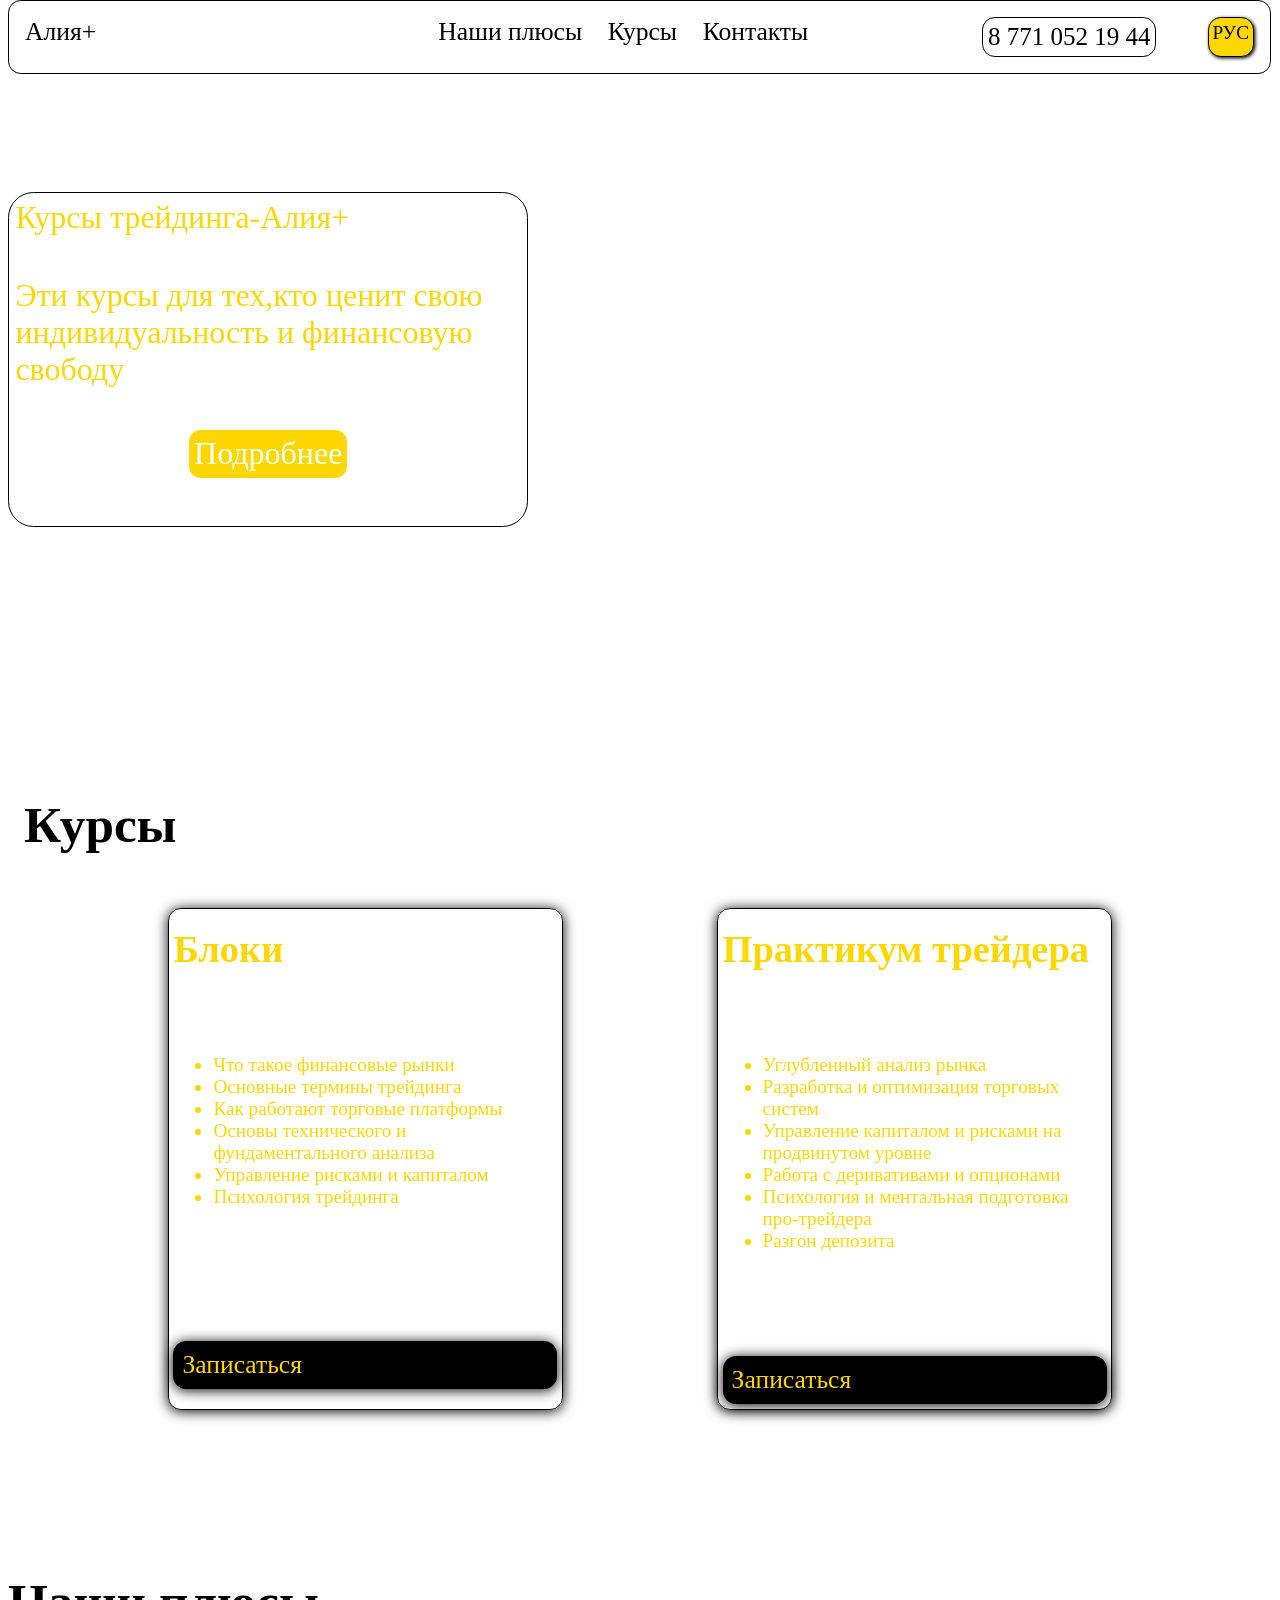
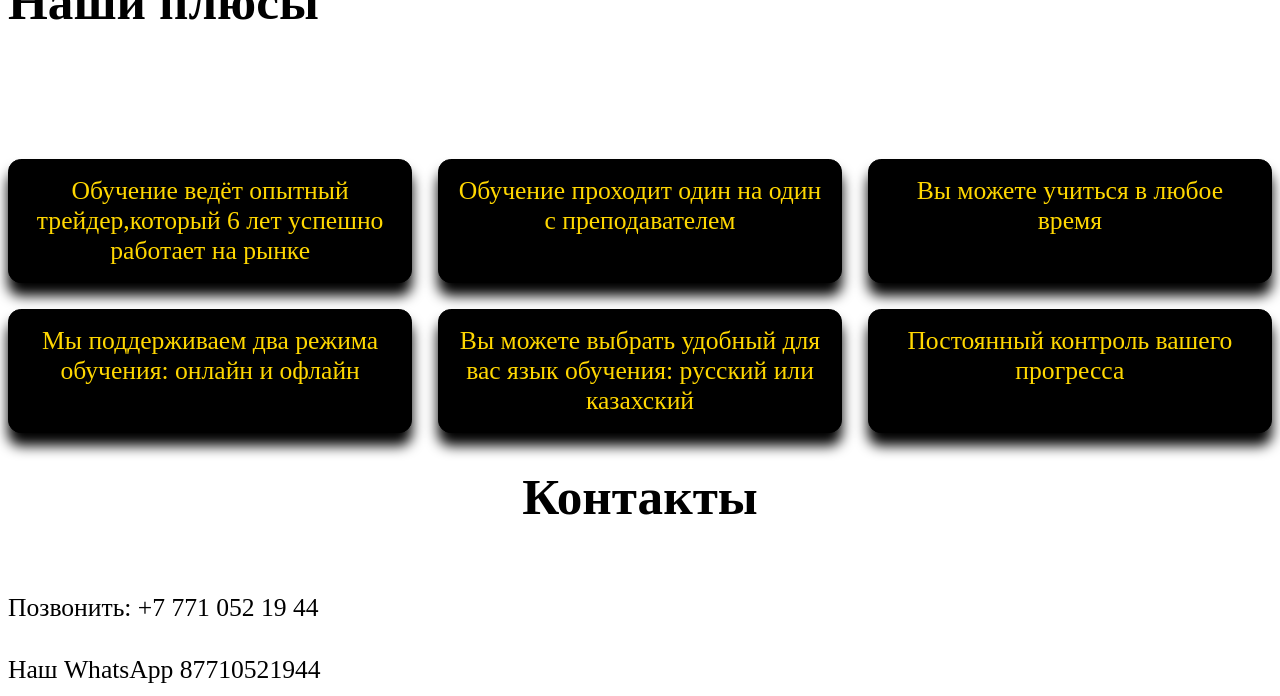
==== index.html @ 064bbea2 "Update and rename r.index.html to index.html" ====
<!DOCTYPE html>
<html>
<head >
    <meta charset="UTF-8">
<meta name="viewport" content="width=device-width, initial-scale=1.0">

<!-- 🔹 Описание сайта -->
<meta name="description" content="Курсы Алия+ — обучение трейдингу, финансам и инвестициям. Помогаем стать уверенным трейдером с нуля.">
<meta name="keywords" content="курсы трейдинга, обучение трейдингу, финансы, инвестиции, Алия+, трейдинг Казахстан, курсы онлайн">

<!-- 🔹 Казахская версия описания -->
<meta name="description" lang="kk" content="Aлия+ курстары — трейдингке, қаржыға және инвестицияға үйретеміз. Нөлден бастап сенімді трейдер болуға көмектесеміз.">
<meta name="keywords" lang="kk" content="трейдинг курстары, трейдинг үйрену, қаржы, инвестиция, Алия+, трейдинг Қазақстан, онлайн курстар">

<!-- 🔹 Автор -->
<meta name="author" content="Алия+">

<!-- 🔹 Цвет вкладки браузера -->
<meta name="theme-color" content="#000000">

<!-- 🔹 Для соцсетей (чтобы красиво отображался превью) -->
<meta property="og:title" content="Курсы Алия+ — трейдинг и финансы">
<meta property="og:description" content="Онлайн-обучение трейдингу и инвестициям. Стань профессионалом с Алия+.">
<meta property="og:image" content="https://твой-домен.kz/logo.png">
<meta property="og:url" content="https://твой-домен.kz">
<meta property="og:type" content="website">
<meta property="og:locale" content="ru_RU">
<meta property="og:locale:alternate" content="kk_KZ">

<!-- 🔹 Иконка сайта -->
<link rel="icon" href="logo.png" type="image/png">

<title>Курсы Алия+ — трейдинг и инвестиции</title>

    <link rel="icon" type="image/png" href="/image/logo.png">

    <link rel="stylesheet" href="text.css">
    <title>Алия+</title>
</head>
<body  >
   
    <div id="sticky_part">
    <a  href="#border1" id="name_course">Алия+</a>
    <div id="center_sticky_part">
   <a href="#we123" id="we">Наши плюсы</a>
    <a href="#course222" id="course">Курсы</a>
    <a href="#contact12" id="contact" >Контакты </a>
    </div>
    <div id="right_stycky_part">
    <a href="https://wa.me/77710521944"id="phone_number"  >8 771 052 19 44</a>
    <a href="k.index.html" id="translate">РУС</a></div>
    </div>
    <div id="border1">
    <a id="text1">Курсы трейдинга-Алия+  </a>
 <a id="text_in_border">Эти курсы для тех,кто ценит свою индивидуальность и финансовую свободу</a>
<a href="#course222" id="text11">Подробнее</a>
</div>
<h1 id="course222">Курсы</h1>
<div id="position_course">
<div id="course1" >
<h1 id="name_course1">Блоки </h1>
<h2 id="name_course2">Вы Узнаете</h2>
<ul id="name_course3">
<li>Что такое финансовые рынки </li>
<li>Основные термины трейдинга </li>
<li>Как работают торговые платформы </li>
<li>Основы технического и фундаментального анализа</li>
<li>Управление рисками и капиталом</li>
<li>Психология трейдинга</li>
</ul>
<pre id="name_course4">Вы пройдёте путь от основ
трейдинга до своей
первой реальной сделки</pre>
<a href="https://wa.me/77710521944" id="to_enroll1">Записаться</a>
</div>

<div id="course2">
    <h1 id="name_course12">Практикум трейдера</h1>
    <h2 id="name_course13">Вы Узнаете</h2>
    <ul id="name_course14">
    <li>Углубленный анализ рынка </li>
    <li>Разработка и оптимизация торговых систем</li>
    <li>Управление капиталом и рисками на продвинутом уровне</li>
    <li>Работа с деривативами и опционами</li>
    <li>Психология и ментальная подготовка про-трейдера</li>
    <li>Разгон депозита</li>
</ul>
<pre id="name_course15">Вы освоите стратегии которые
позволяют извлекать прибыль
из малейших движений рынка. </pre>
<a href="https://wa.me/77710521944" id="to_enroll2">Записаться</a>
</div>
</div>
      <div>
<h1 id="we123">Наши плюсы</h1>
        <div class="our_plus1">
<div class="our_plus">Обучение ведёт опытный трейдер,который 6 лет успешно работает на рынке</div>
<div class="our_plus">Обучение проходит один на один с преподавателем </div>
<div class="our_plus">Вы можете учиться в любое время</div>
<div class="our_plus">Мы поддерживаем два режима обучения: онлайн и офлайн</div>
<div class="our_plus">Вы можете выбрать удобный для вас язык обучения: русский или казахский</div>
<div class="our_plus" >Постоянный контроль вашего прогресса</div>
</div></div>
<h1 id="contact12">Контакты</h1>
<div>
<a href="tel:+77710521944" class="phone">Позвонить: +7 771 052 19 44</a>
<a href="https://wa.me/77710521944" class="phone">Наш WhatsApp 87710521944</a>
</div>
</body>
</html>
---- text.css ----
html {
  scroll-behavior: smooth;
}
#sticky_part{
  position: fixed;
  
  border:solid 0.1vw black;
  z-index: 10;
  top:0px;
  width: 96vw;
  display: grid;
  grid-template-columns: 1fr 3fr 1fr;
  padding: 1rem;
  font-size: 2vw;
  border-radius: 1vw;
  background-color: white;
}
#name_course{
  justify-self: left;
  color: inherit;       
  text-decoration: none;
  
}
#center_sticky_part{
  display: grid;
  justify-content: center;
  justify-self: stretch;
 grid-auto-columns: max-content;
 grid-auto-flow: column;
 gap: 2vw;
 
 
}
#right_stycky_part{
  display: grid;
  justify-self: stretch;
  grid-auto-flow: column;
  grid-auto-columns: max-content;
  gap: 4vw;
}
#phone_number{
 display: inline-block;
  font-size: clamp(16px, 2vw, 25px);
  border-radius: 1vw;
  padding: 0.3rem;
  border: solid 1px black;
  color: inherit;       
  text-decoration: none;
  
}
#translate{
  border: solid 1px black;
  padding: 0.3vw;
  font-size: 1.5vw;
  border-radius: 1vw;
 background-color: gold;
 box-shadow: 0.1vw 0.1vw 0.3vw;
 color: inherit;       
  text-decoration: none;
}
#we{
  color: inherit;       
  text-decoration: none;
}
#contact{
  color: inherit;       
  text-decoration: none;
}
#course{
  color: inherit;       
  text-decoration: none;
}
#translate:hover{
  background-color: black;
  color: gold;
}
#border1{
  position: relative;
  border: solid 1px  black;
  border-radius:2vw;
  display: grid;
  justify-self: center;
  width: 40%;
  height: 20rem;
  margin-top: 15vw;
  font-size: 2.5vw;
  padding: 0.5vw;
  background-image: url(/image/background.jpg);
  background-size: cover;
  background-position: center;
  background-repeat: no-repeat  ;
  color: gold;
  scroll-margin-top: 28vh;
}
#text11{
  justify-self: center;
  padding: 0.3rem;
  border:solid 1px white;
  border-radius: 1vw;
  color: white;
  background-color: gold;
  place-items: center;
  height: 3vw ;
       
  text-decoration: none;
} 
#text11:hover {
  background: white;
  color: gold;
  border: solid 1px gold;
  
}
#position_course{
 margin-top: 20vw;
  display: grid;
  grid-auto-flow: column;
  grid-template-columns: max-content;
  justify-content: center;
 
  
  gap: 12vw ;
  font-size:clamp(16px,1.5vw,25px) ;
}
#course1{
  border: solid 1px black;
  border-radius: 1vw;
  box-shadow: 0vw 0.1vw 1vw;
  padding: 0.3rem;
  background-image: url(/image/12.jpg);
  background-repeat: no-repeat;
  background-position: center;
  background-size: cover;
  width: 30vw;
  
}
#name_course1{
  justify-self: center;
  margin-top: 1.5vh;
  color: gold;
}
#name_course2{
  color: white;
  justify-self: center;
}
#name_course3{
  color:gold;
}
#name_course4{
  color:white;

}
#to_enroll1{
  color: gold;
  justify-self: center;
  border:solid 1px black;
  padding: 0.5rem;
  border-radius: 1vw;
  box-shadow: 0vw 0.1vw 1vw black;
  background-color: black;
  margin-top: 3rem;
  font-size: 2vw;
  display: grid;
 justify-self: center;
 text-decoration: none;
 
}
#to_enroll1:hover{
  color: black;
  background-color: gold;
  
  box-shadow: 0vw 0.1vw 1vw gold;
}

#course2{
  border: solid 1px black;
  border-radius: 1vw;
  box-shadow: 0vw 0.1vw 1vw ;
  width: 30vw;
  padding: 0.3rem;
  background-image: url(/image/13.jpg);
  background-repeat: no-repeat;
  background-position: center;
  background-size: cover;
}
#name_course12{
  justify-self: center;
  margin-top: 1.5vh;
  color: gold;
}
#name_course13{
  color: white;
  justify-self: center;
}

#name_course14{
  color:gold;
}
#name_course15{
  color:white;

}
#to_enroll2{
  color: gold;
  display: grid;
 justify-self: center;
 border:solid 1px black;
  padding: 0.5rem;
  border-radius: 1vw;
  font-size: 2vw;
  box-shadow: 0vw 0.1vw 1vw black;
  background-color: black;
  text-decoration: none;
}
#to_enroll2:hover{
  color: black;
  background-color: gold;
  
  box-shadow: 0vw 0.1vw 1vw gold;
}
#course222{
  display: grid;
   scroll-margin-top: 80px;
   
  padding: 1rem;
  font-size: 4vw;
  justify-self: center;
  position: relative;
  top: 17vw;
  }

#we123{
  justify-self: center;
  font-size: 4vw ;
  position: relative;
  top: 10vw;
  scroll-margin-top: 80px;
}
.our_plus1 {
  display: grid;
  grid-template-columns: repeat(3, 1fr); /* три равные колонки */
  grid-template-rows: repeat(2, 1fr);    /* две строки одинаковой высоты */
  gap: 2vw;
  margin-top: 20vw;
  align-items: stretch;  /* растягивает элементы по высоте */
}

.our_plus {
  border: 1px solid black;
  padding: 1rem;
  color: gold;
  text-align: center;
  font-size: 2vw;
  word-wrap: break-word;
  overflow-wrap: break-word;
  white-space: normal;
 background-color: black;
border-radius: 1vw;
box-shadow: 0vw 1vw 1vw rgb(0, 0, 0);
  width: 100%; /* ширина равна ячейке */
  height: 100%; /* высота равна ячейке */
  box-sizing: border-box;
  
}

#reviews{
  position: relative;
  left: 50vw;
  top: 30vw;
}
#contact12{
  position: relative;
  display: grid;
  justify-content: center;
  font-size: 4vw;
  scroll-margin-top: 80px;
 
}

.phone{
  font-size: 2vw;
  display: grid;
  grid-template-columns: 1fr;
  padding-top: 2rem;
   color: inherit;       
  text-decoration: none;
}
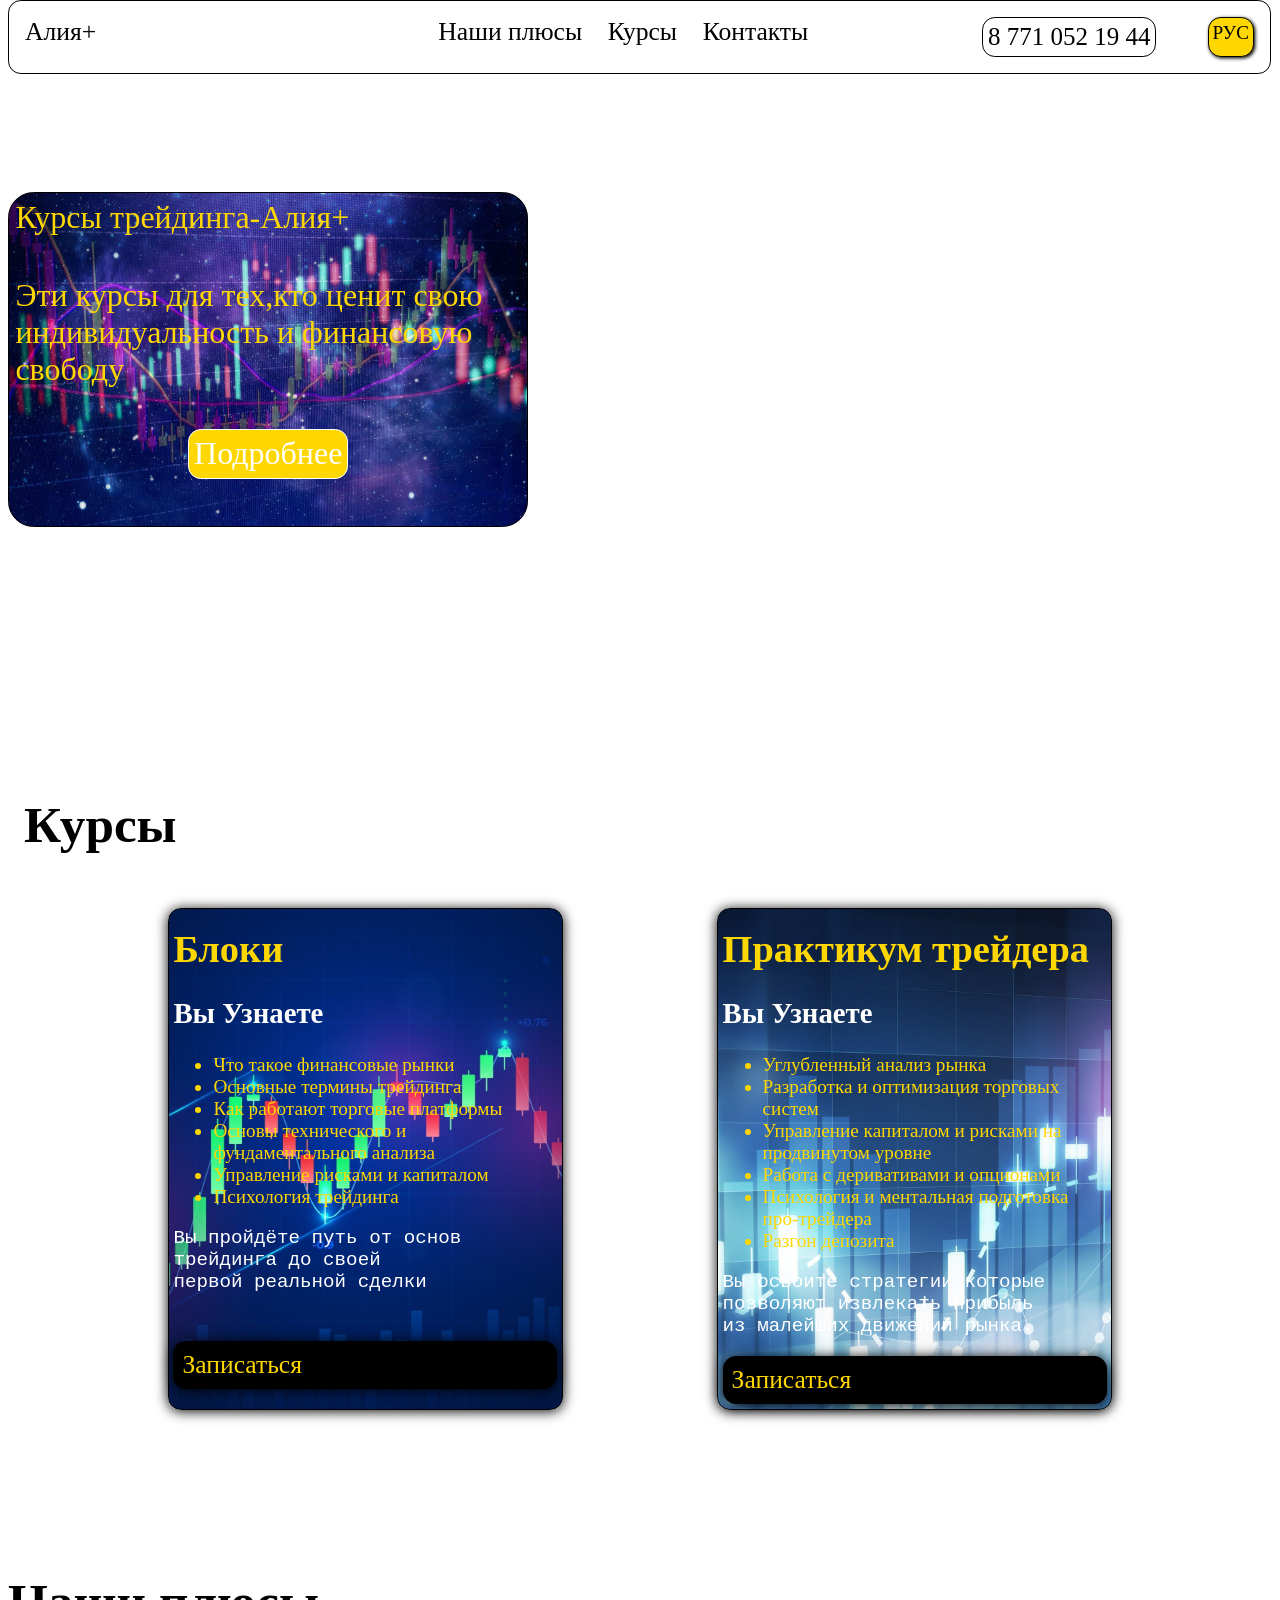
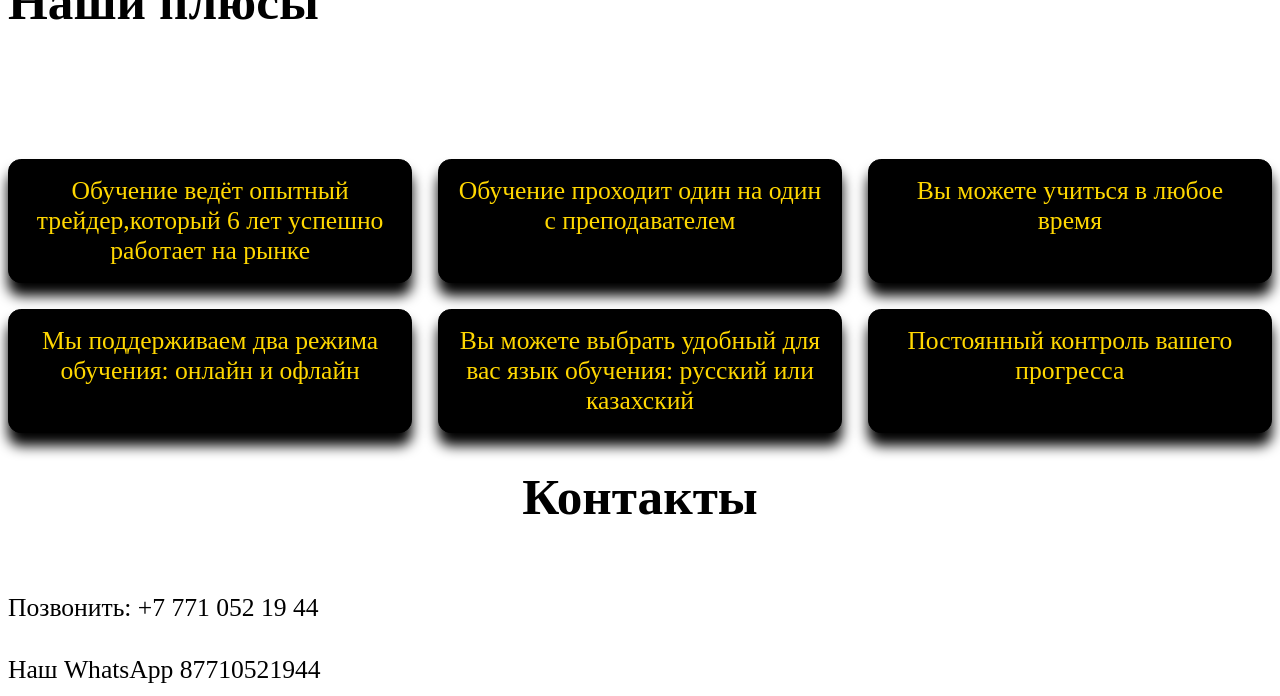
==== commit df8de94b: "Update index.html" ====
--- a/index.html
+++ b/index.html
@@ -1,6 +1,7 @@
 <!DOCTYPE html>
 <html>
 <head >
+    <link rel="shortcut icon" type="image/png" href="logo.png">
     <meta charset="UTF-8">
 <meta name="viewport" content="width=device-width, initial-scale=1.0">
 
@@ -109,3 +110,4 @@
 </body>
 </html>
 
+
--- a/text.css
+++ b/text.css
@@ -86,7 +86,7 @@
   margin-top: 15vw;
   font-size: 2.5vw;
   padding: 0.5vw;
-  background-image: url(/image/background.jpg);
+  background-image: url(background.jpg);
   background-size: cover;
   background-position: center;
   background-repeat: no-repeat  ;
@@ -127,7 +127,7 @@
   border-radius: 1vw;
   box-shadow: 0vw 0.1vw 1vw;
   padding: 0.3rem;
-  background-image: url(/image/12.jpg);
+  background-image: url(12.jpg);
   background-repeat: no-repeat;
   background-position: center;
   background-size: cover;
@@ -178,7 +178,7 @@
   box-shadow: 0vw 0.1vw 1vw ;
   width: 30vw;
   padding: 0.3rem;
-  background-image: url(/image/13.jpg);
+  background-image: url(13.jpg);
   background-repeat: no-repeat;
   background-position: center;
   background-size: cover;
@@ -284,4 +284,5 @@
   padding-top: 2rem;
    color: inherit;       
   text-decoration: none;
-}+
+}
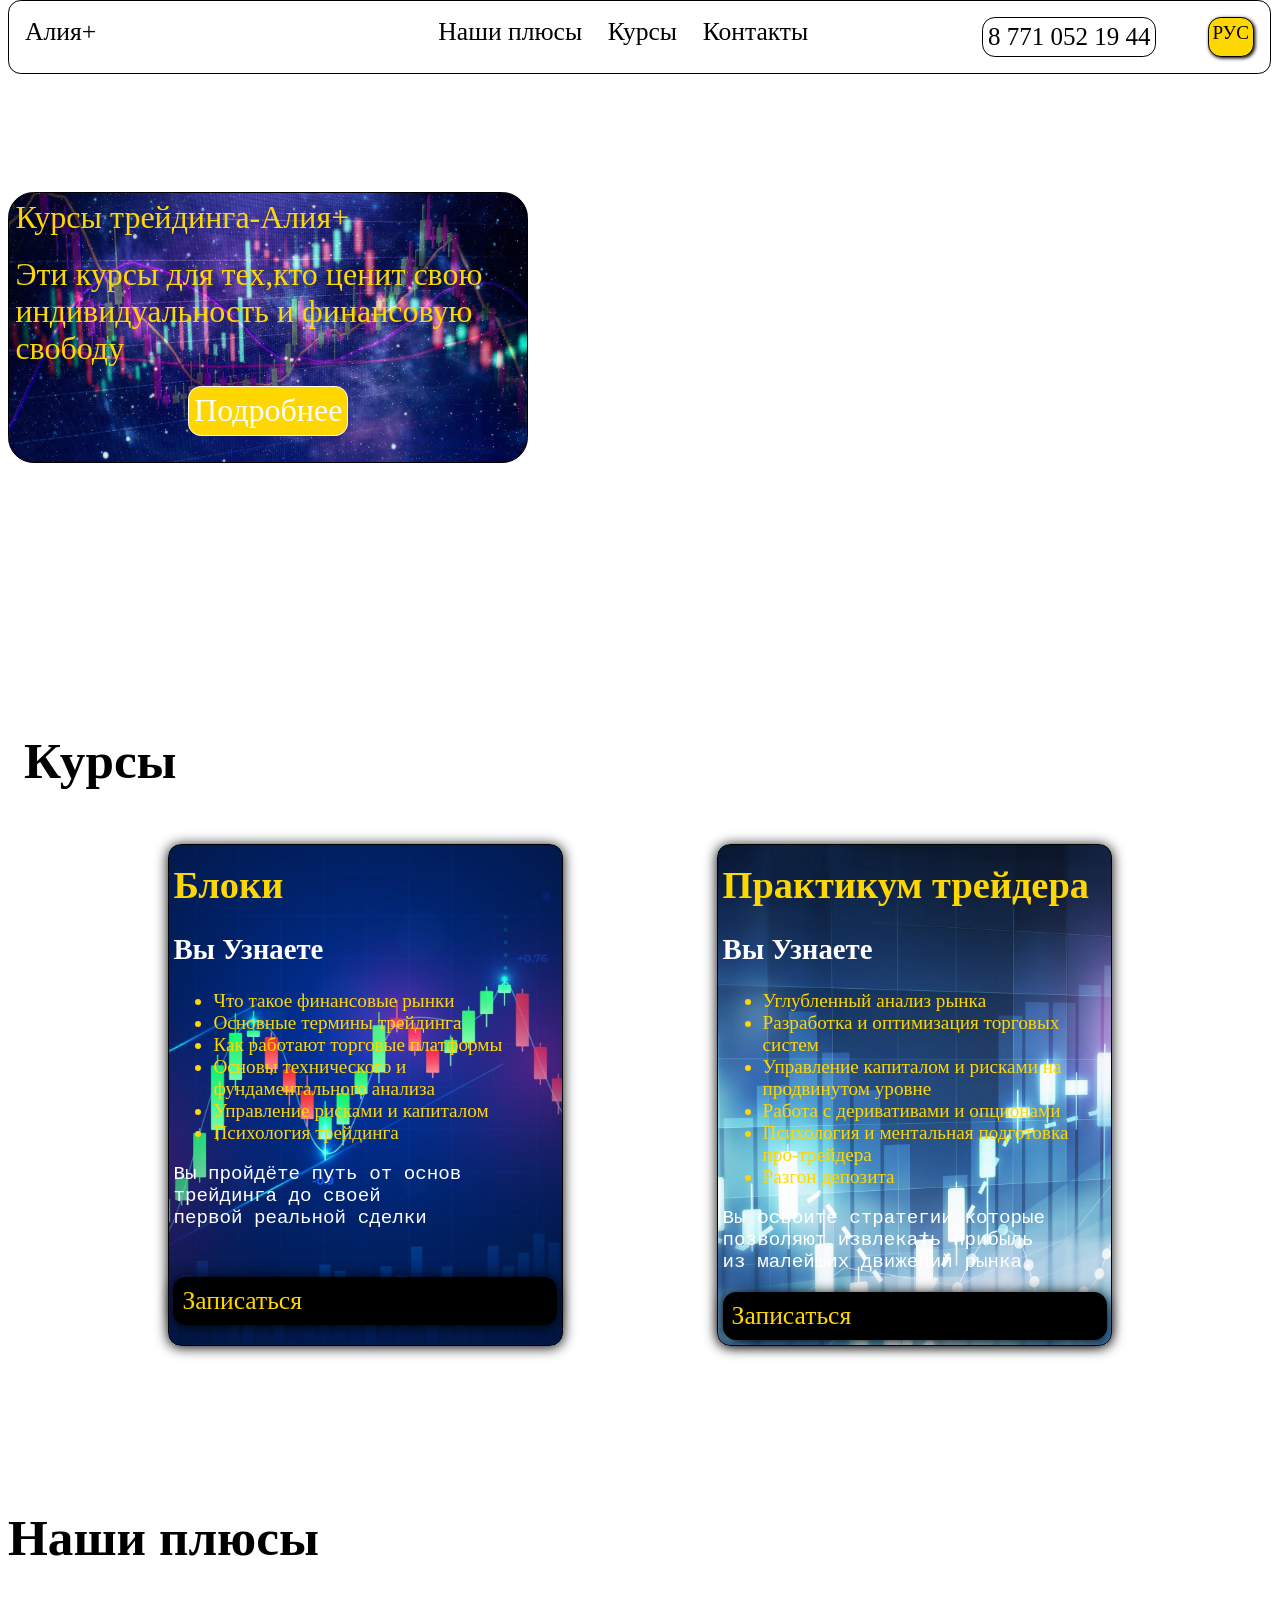
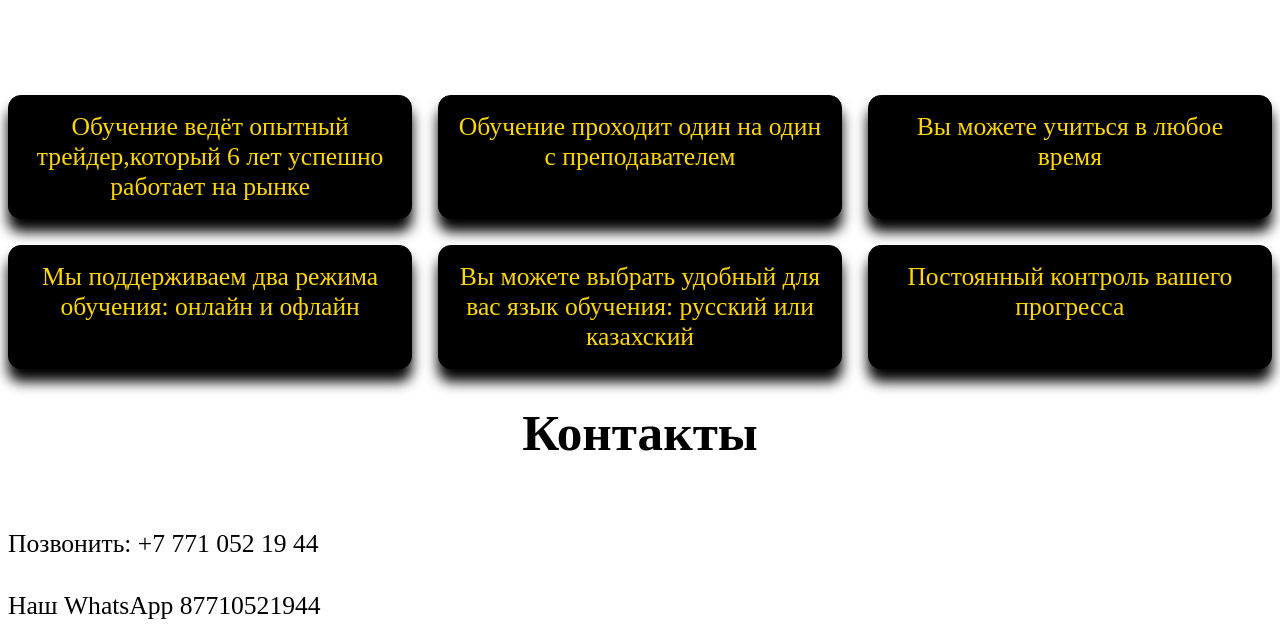
==== commit 7fbfd941: "Update index.html" ====
--- a/index.html
+++ b/index.html
@@ -6,7 +6,7 @@
 <meta name="viewport" content="width=device-width, initial-scale=1.0">
 
 <!-- 🔹 Описание сайта -->
-<meta name="description" content="Курсы Алия+ — обучение трейдингу, финансам и инвестициям. Помогаем стать уверенным трейдером с нуля.">
+<meta name="description" content="Курсы трейдинга Алия+ — обучение трейдингу, финансам и инвестициям. Помогаем стать уверенным трейдером с нуля.">
 <meta name="keywords" content="курсы трейдинга, обучение трейдингу, финансы, инвестиции, Алия+, трейдинг Казахстан, курсы онлайн">
 
 <!-- 🔹 Казахская версия описания -->
@@ -111,3 +111,4 @@
 </html>
 
 
+
--- a/text.css
+++ b/text.css
@@ -16,6 +16,7 @@
   border-radius: 1vw;
   background-color: white;
 }
+
 #name_course{
   justify-self: left;
   color: inherit;       
@@ -82,7 +83,7 @@
   display: grid;
   justify-self: center;
   width: 40%;
-  height: 20rem;
+  height: 20vw;
   margin-top: 15vw;
   font-size: 2.5vw;
   padding: 0.5vw;
@@ -242,7 +243,7 @@
   grid-template-rows: repeat(2, 1fr);    /* две строки одинаковой высоты */
   gap: 2vw;
   margin-top: 20vw;
-  align-items: stretch;  /* растягивает элементы по высоте */
+  align-items: stretch; 
 }
 
 .our_plus {
@@ -284,5 +285,163 @@
   padding-top: 2rem;
    color: inherit;       
   text-decoration: none;
-
-}
+}
+
+@media (min-width: 360px) and (max-width: 450px){
+ #sticky_part{
+  align-items: center;
+  padding: 0.5rem;
+  font-size: 3vw;
+  width: 75%;
+ }
+#phone_number{
+  align-items: center;
+  border-radius: 10vw;
+  font-size: 2.5vw;
+
+}
+#translate{
+  font-size: 2.5vw;
+ align-self: center;
+}
+#border1{
+  width: 50vw;
+  height: 25vw;
+}
+#position_course{ 
+  margin-right: ;
+  gap: 2vw;
+}
+#course1{
+  
+  width: 40vw;
+}
+#course2{
+ width: 40vw;
+}
+.our_plus{
+  font-size: 2.5vw;
+ width: 95%;
+}
+.phone{
+  font-size: 5vw;
+}
+}
+@media (min-width: 451px) and (max-width: 760px){
+#sticky_part{
+  align-items: center;
+  padding: 0.5rem;
+  font-size: 2.5vw;
+  width: 86%;
+
+ }
+#phone_number{
+  align-items: center;
+  border-radius: 5vw;
+  font-size: 3vw;
+}
+#name_course12{
+  
+   text-align: center;
+}
+#translate{
+  font-size: 2.5vw;
+ align-self: center;
+}
+#border1{
+  width: 50vw;
+  height: 25vw;
+}
+#position_course{ 
+  position: relative;
+  justify-content: left;
+  left: 5%;
+  gap: 2vw;
+}
+#course1{
+  width: 39vw;
+}
+#course2{
+ width: 39vw;
+}
+
+
+.our_plus1{
+  margin-left: 5%;
+  display: grid;
+  grid-template-columns: repeat(2, 1fr); /* 2 колонки */
+  grid-template-rows: repeat(3, 1fr);    /* 3 строки */
+  gap: 2vw;
+  margin-top: 20vw;
+  width: 85%;
+  height: 15vw;
+}
+
+.phone{
+  position: relative;
+  top: 30vw;
+  font-size: 5vw;
+}
+#contact12{
+  position: relative;
+  top: 30vw;
+}
+}
+@media (min-width: 761px) and (max-width: 1024px){
+  #sticky_part{
+  align-items: center;
+  padding: 0.5rem;
+  font-size: 2.5vw;
+  width: 85vw;
+
+ }
+#phone_number{
+  align-items: center;
+  border-radius: 5vw;
+  font-size: 3vw;
+}
+#name_course12{
+  
+   text-align: center;
+}
+#translate{
+  font-size: 2.5vw;
+ align-self: center;
+}
+#border1{
+  width: 50vw;
+  height: 25vw;
+}
+#position_course{ 
+  position: relative;
+  justify-content: left;
+  left: 5%;
+  gap: 2vw;
+}
+#course1{
+  width: 39vw;
+}
+#course2{
+ width: 39vw;
+}
+
+.our_plus1{
+  margin-left: 5%;
+  display: grid;
+  grid-template-columns: repeat(2, 1fr); /* 2 колонки */
+  grid-template-rows: repeat(3, 1fr);    /* 3 строки */
+  gap: 2vw;
+  margin-top: 20vw;
+  width: 85%;
+  height: 15vw;
+}
+
+.phone{
+  position: relative;
+  top: 30vw;
+  font-size: 5vw;
+}
+#contact12{
+  position: relative;
+  top: 30vw;}
+}
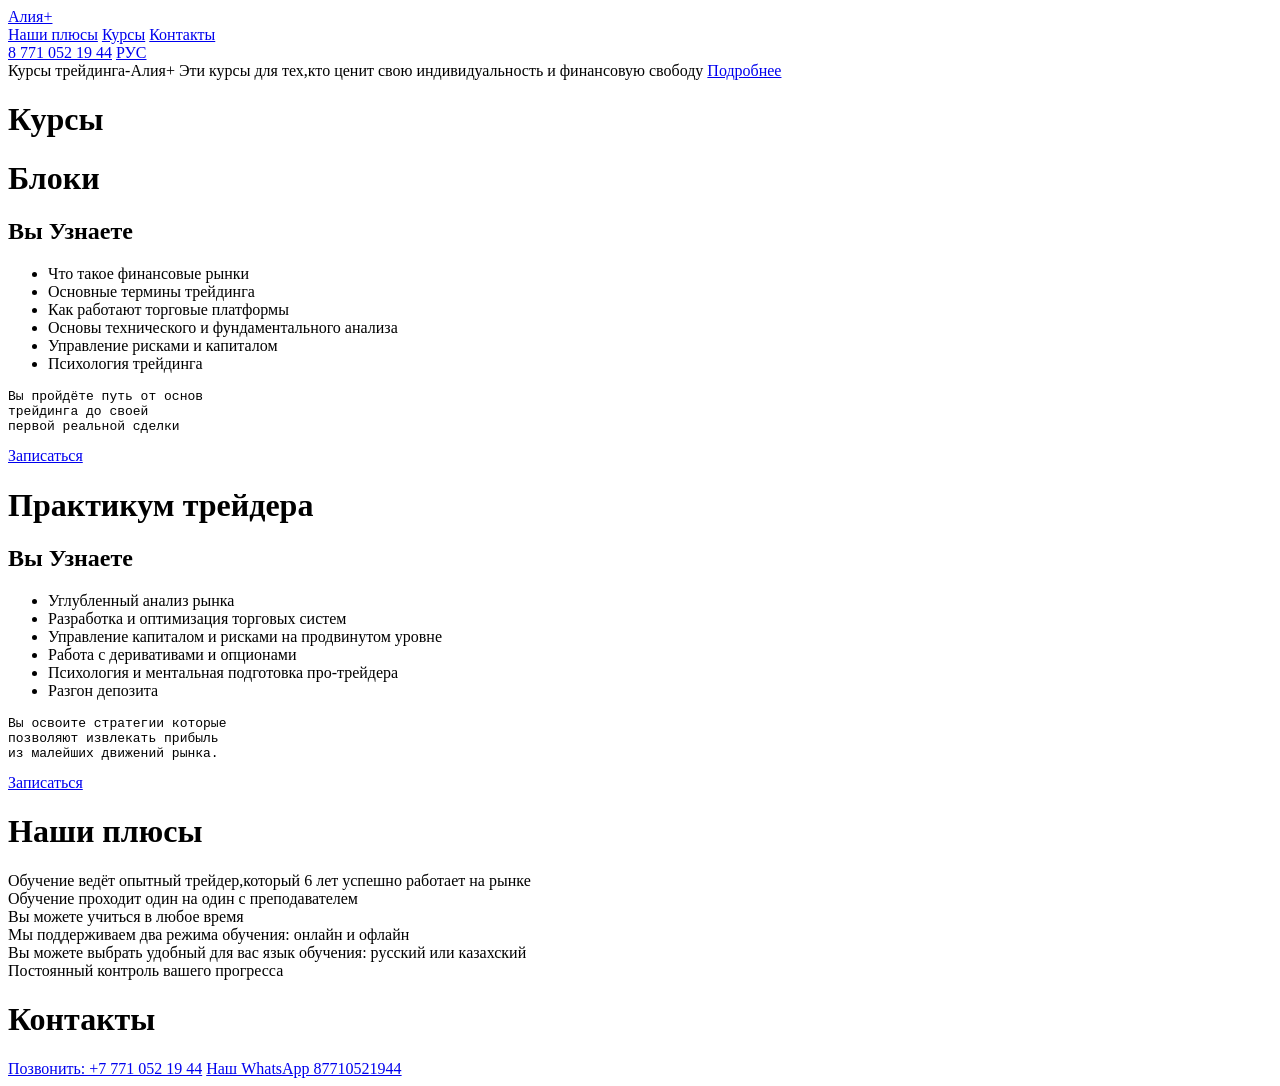
==== commit 77ea2452: "Update index.html" ====
--- a/index.html
+++ b/index.html
@@ -1,42 +1,40 @@
 <!DOCTYPE html>
-<html>
-<head >
-    <link rel="shortcut icon" type="image/png" href="logo.png">
-    <meta charset="UTF-8">
-<meta name="viewport" content="width=device-width, initial-scale=1.0">
+<html lang="ru">
+<head>
+  <meta charset="UTF-8">
+  <meta name="viewport" content="width=device-width, initial-scale=1.0">
 
-<!-- 🔹 Описание сайта -->
-<meta name="description" content="Курсы трейдинга Алия+ — обучение трейдингу, финансам и инвестициям. Помогаем стать уверенным трейдером с нуля.">
-<meta name="keywords" content="курсы трейдинга, обучение трейдингу, финансы, инвестиции, Алия+, трейдинг Казахстан, курсы онлайн">
+  <!-- 🔹 Заголовок страницы -->
+  <title>Курсы трейдинга в Казахстане — Алия+ | Обучение трейдингу и инвестициям</title>
 
-<!-- 🔹 Казахская версия описания -->
-<meta name="description" lang="kk" content="Aлия+ курстары — трейдингке, қаржыға және инвестицияға үйретеміз. Нөлден бастап сенімді трейдер болуға көмектесеміз.">
-<meta name="keywords" lang="kk" content="трейдинг курстары, трейдинг үйрену, қаржы, инвестиция, Алия+, трейдинг Қазақстан, онлайн курстар">
+  <!-- 🔹 Описание сайта -->
+  <meta name="description" content="Онлайн-курсы трейдинга от Алия+. Обучение трейдингу и инвестициям с нуля. Финансовая грамотность, инвестиции и трейдинг в Казахстане.">
+  
+  <!-- 🔹 Ключевые слова -->
+  <meta name="keywords" content="курсы трейдинга, обучение трейдингу, трейдинг Казахстан, инвестиции, финансовая грамотность, Алия+, трейдинг онлайн, курсы трейдинга Казахстан">
 
-<!-- 🔹 Автор -->
-<meta name="author" content="Алия+">
+  <!-- 🔹 Автор -->
+  <meta name="author" content="Алия+">
 
-<!-- 🔹 Цвет вкладки браузера -->
-<meta name="theme-color" content="#000000">
+  <!-- 🔹 Цвет вкладки браузера -->
+  <meta name="theme-color" content="#ffffff">
 
-<!-- 🔹 Для соцсетей (чтобы красиво отображался превью) -->
-<meta property="og:title" content="Курсы Алия+ — трейдинг и финансы">
-<meta property="og:description" content="Онлайн-обучение трейдингу и инвестициям. Стань профессионалом с Алия+.">
-<meta property="og:image" content="https://твой-домен.kz/logo.png">
-<meta property="og:url" content="https://твой-домен.kz">
-<meta property="og:type" content="website">
-<meta property="og:locale" content="ru_RU">
-<meta property="og:locale:alternate" content="kk_KZ">
+  <!-- 🔹 Иконка сайта -->
+  <link rel="icon" type="image/png" href="logo.png">
+  <link rel="shortcut icon" type="image/png" href="logo.png">
 
-<!-- 🔹 Иконка сайта -->
-<link rel="icon" href="logo.png" type="image/png">
+  <!-- 🔹 Open Graph (для соцсетей) -->
+  <meta property="og:title" content="Курсы трейдинга — Алия+">
+  <meta property="og:description" content="Онлайн-обучение трейдингу и инвестициям в Казахстане. Стань уверенным трейдером с нуля вместе с Алия+.">
+  <meta property="og:image" content="https://aliya-plus.kz/logo.png">
+  <meta property="og:url" content="https://aliya-plus.kz">
+  <meta property="og:type" content="website">
+  <meta property="og:locale" content="ru_RU">
+  <meta property="og:locale:alternate" content="kk_KZ">
 
-<title>Курсы Алия+ — трейдинг и инвестиции</title>
-
-    <link rel="icon" type="image/png" href="/image/logo.png">
-
-    <link rel="stylesheet" href="text.css">
-    <title>Алия+</title>
+  <!-- 🔹 Казахская версия -->
+  <meta name="description" lang="kk" content="Aлия+ курстары — трейдингке, қаржыға және инвестицияға үйретеміз. Нөлден бастап сенімді трейдер болуға көмектесеміз.">
+  <meta name="keywords" lang="kk" content="трейдинг курстары, трейдинг үйрену, қаржы, инвестиция, Алия+, трейдинг Қазақстан, онлайн курстар">
 </head>
 <body  >
    
@@ -112,3 +110,4 @@
 
 
 
+
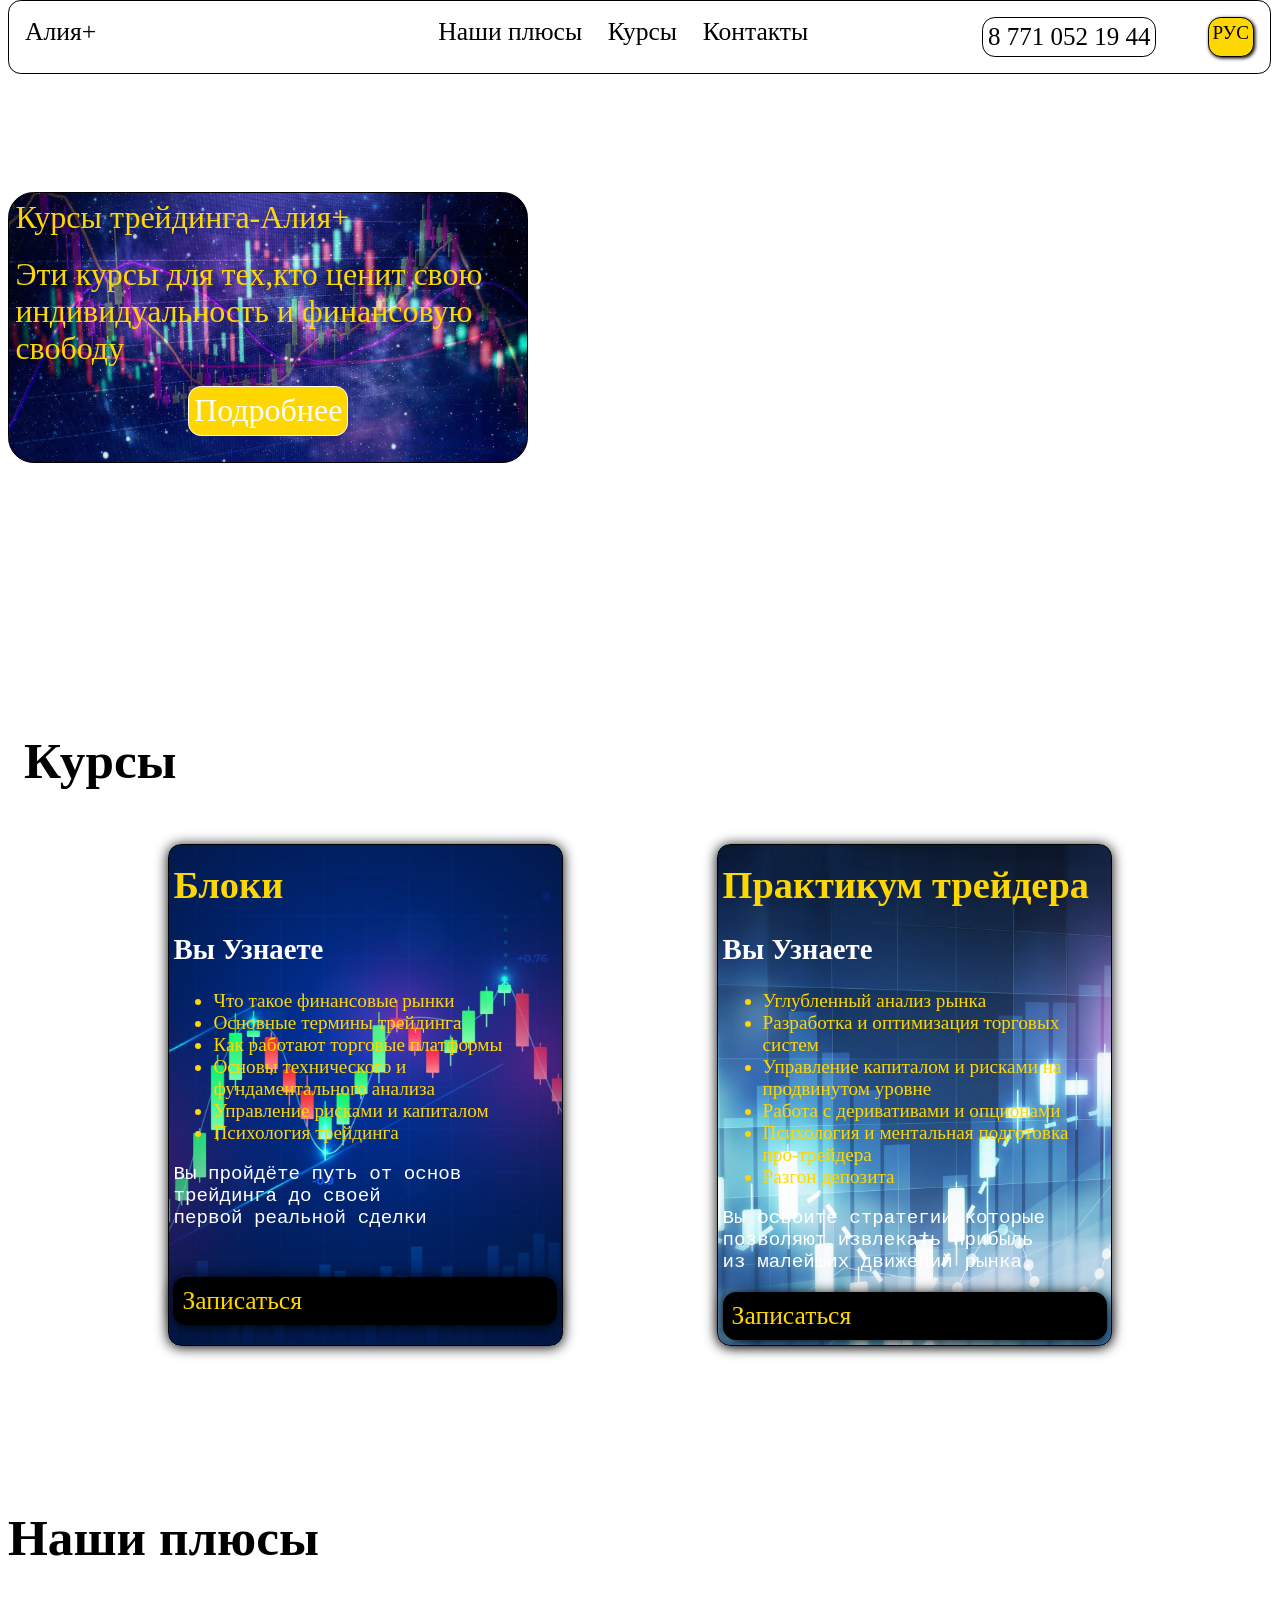
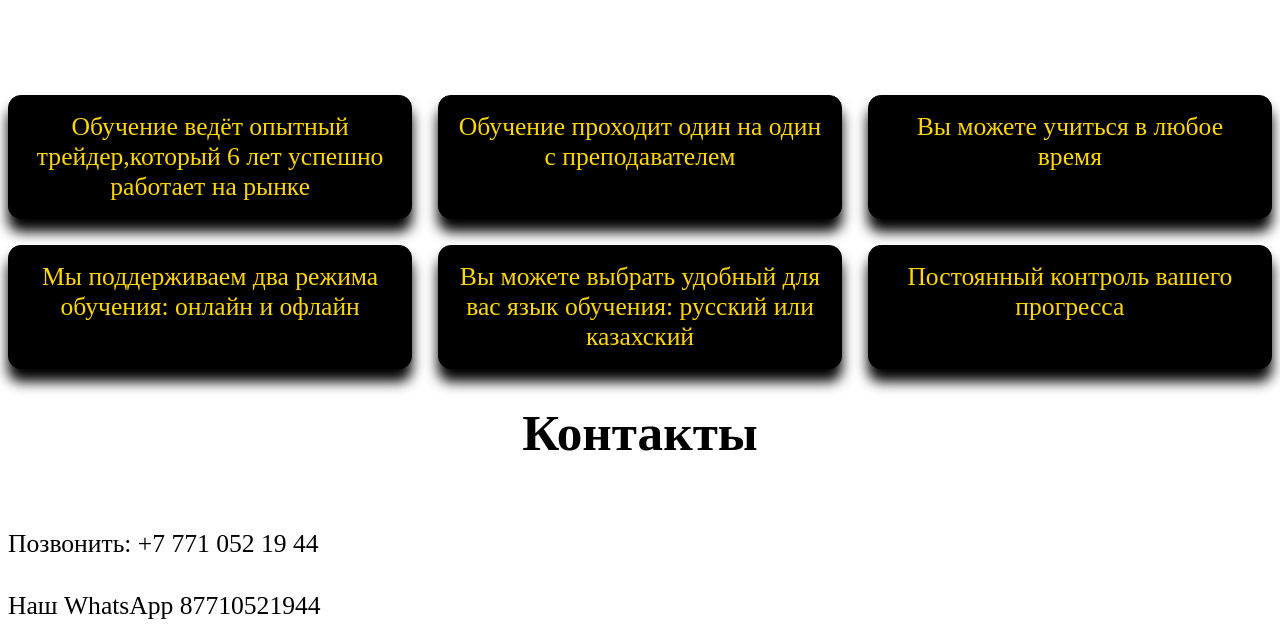
==== commit 0dbcdca4: "Update index.html" ====
--- a/index.html
+++ b/index.html
@@ -1,3 +1,4 @@
+
 <!DOCTYPE html>
 <html lang="ru">
 <head>
@@ -35,6 +36,7 @@
   <!-- 🔹 Казахская версия -->
   <meta name="description" lang="kk" content="Aлия+ курстары — трейдингке, қаржыға және инвестицияға үйретеміз. Нөлден бастап сенімді трейдер болуға көмектесеміз.">
   <meta name="keywords" lang="kk" content="трейдинг курстары, трейдинг үйрену, қаржы, инвестиция, Алия+, трейдинг Қазақстан, онлайн курстар">
+  <link rel="stylesheet" href="text.css">
 </head>
 <body  >
    
@@ -111,3 +113,4 @@
 
 
 
+
--- a/text.css
+++ b/text.css
@@ -0,0 +1,447 @@
+
+html {
+  scroll-behavior: smooth;
+}
+#sticky_part{
+  position: fixed;
+  
+  border:solid 0.1vw black;
+  z-index: 10;
+  top:0px;
+  width: 96vw;
+  display: grid;
+  grid-template-columns: 1fr 3fr 1fr;
+  padding: 1rem;
+  font-size: 2vw;
+  border-radius: 1vw;
+  background-color: white;
+}
+
+#name_course{
+  justify-self: left;
+  color: inherit;       
+  text-decoration: none;
+  
+}
+#center_sticky_part{
+  display: grid;
+  justify-content: center;
+  justify-self: stretch;
+ grid-auto-columns: max-content;
+ grid-auto-flow: column;
+ gap: 2vw;
+ 
+ 
+}
+#right_stycky_part{
+  display: grid;
+  justify-self: stretch;
+  grid-auto-flow: column;
+  grid-auto-columns: max-content;
+  gap: 4vw;
+}
+#phone_number{
+ display: inline-block;
+  font-size: clamp(16px, 2vw, 25px);
+  border-radius: 1vw;
+  padding: 0.3rem;
+  border: solid 1px black;
+  color: inherit;       
+  text-decoration: none;
+  
+}
+#translate{
+  border: solid 1px black;
+  padding: 0.3vw;
+  font-size: 1.5vw;
+  border-radius: 1vw;
+ background-color: gold;
+ box-shadow: 0.1vw 0.1vw 0.3vw;
+ color: inherit;       
+  text-decoration: none;
+}
+#we{
+  color: inherit;       
+  text-decoration: none;
+}
+#contact{
+  color: inherit;       
+  text-decoration: none;
+}
+#course{
+  color: inherit;       
+  text-decoration: none;
+}
+#translate:hover{
+  background-color: black;
+  color: gold;
+}
+#border1{
+  position: relative;
+  border: solid 1px  black;
+  border-radius:2vw;
+  display: grid;
+  justify-self: center;
+  width: 40%;
+  height: 20vw;
+  margin-top: 15vw;
+  font-size: 2.5vw;
+  padding: 0.5vw;
+  background-image: url(background.jpg);
+  background-size: cover;
+  background-position: center;
+  background-repeat: no-repeat  ;
+  color: gold;
+  scroll-margin-top: 28vh;
+}
+#text11{
+  justify-self: center;
+  padding: 0.3rem;
+  border:solid 1px white;
+  border-radius: 1vw;
+  color: white;
+  background-color: gold;
+  place-items: center;
+  height: 3vw ;
+       
+  text-decoration: none;
+} 
+#text11:hover {
+  background: white;
+  color: gold;
+  border: solid 1px gold;
+  
+}
+#position_course{
+ margin-top: 20vw;
+  display: grid;
+  grid-auto-flow: column;
+  grid-template-columns: max-content;
+  justify-content: center;
+ 
+  
+  gap: 12vw ;
+  font-size:clamp(16px,1.5vw,25px) ;
+}
+#course1{
+  border: solid 1px black;
+  border-radius: 1vw;
+  box-shadow: 0vw 0.1vw 1vw;
+  padding: 0.3rem;
+  background-image: url(12.jpg);
+  background-repeat: no-repeat;
+  background-position: center;
+  background-size: cover;
+  width: 30vw;
+  
+}
+#name_course1{
+  justify-self: center;
+  margin-top: 1.5vh;
+  color: gold;
+}
+#name_course2{
+  color: white;
+  justify-self: center;
+}
+#name_course3{
+  color:gold;
+}
+#name_course4{
+  color:white;
+
+}
+#to_enroll1{
+  color: gold;
+  justify-self: center;
+  border:solid 1px black;
+  padding: 0.5rem;
+  border-radius: 1vw;
+  box-shadow: 0vw 0.1vw 1vw black;
+  background-color: black;
+  margin-top: 3rem;
+  font-size: 2vw;
+  display: grid;
+ justify-self: center;
+ text-decoration: none;
+ 
+}
+#to_enroll1:hover{
+  color: black;
+  background-color: gold;
+  
+  box-shadow: 0vw 0.1vw 1vw gold;
+}
+
+#course2{
+  border: solid 1px black;
+  border-radius: 1vw;
+  box-shadow: 0vw 0.1vw 1vw ;
+  width: 30vw;
+  padding: 0.3rem;
+  background-image: url(13.jpg);
+  background-repeat: no-repeat;
+  background-position: center;
+  background-size: cover;
+}
+#name_course12{
+  justify-self: center;
+  margin-top: 1.5vh;
+  color: gold;
+}
+#name_course13{
+  color: white;
+  justify-self: center;
+}
+
+#name_course14{
+  color:gold;
+}
+#name_course15{
+  color:white;
+
+}
+#to_enroll2{
+  color: gold;
+  display: grid;
+ justify-self: center;
+ border:solid 1px black;
+  padding: 0.5rem;
+  border-radius: 1vw;
+  font-size: 2vw;
+  box-shadow: 0vw 0.1vw 1vw black;
+  background-color: black;
+  text-decoration: none;
+}
+#to_enroll2:hover{
+  color: black;
+  background-color: gold;
+  
+  box-shadow: 0vw 0.1vw 1vw gold;
+}
+#course222{
+  display: grid;
+   scroll-margin-top: 80px;
+   
+  padding: 1rem;
+  font-size: 4vw;
+  justify-self: center;
+  position: relative;
+  top: 17vw;
+  }
+
+#we123{
+  justify-self: center;
+  font-size: 4vw ;
+  position: relative;
+  top: 10vw;
+  scroll-margin-top: 80px;
+}
+.our_plus1 {
+  display: grid;
+  grid-template-columns: repeat(3, 1fr); /* три равные колонки */
+  grid-template-rows: repeat(2, 1fr);    /* две строки одинаковой высоты */
+  gap: 2vw;
+  margin-top: 20vw;
+  align-items: stretch; 
+}
+
+.our_plus {
+  border: 1px solid black;
+  padding: 1rem;
+  color: gold;
+  text-align: center;
+  font-size: 2vw;
+  word-wrap: break-word;
+  overflow-wrap: break-word;
+  white-space: normal;
+ background-color: black;
+border-radius: 1vw;
+box-shadow: 0vw 1vw 1vw rgb(0, 0, 0);
+  width: 100%; /* ширина равна ячейке */
+  height: 100%; /* высота равна ячейке */
+  box-sizing: border-box;
+  
+}
+
+#reviews{
+  position: relative;
+  left: 50vw;
+  top: 30vw;
+}
+#contact12{
+  position: relative;
+  display: grid;
+  justify-content: center;
+  font-size: 4vw;
+  scroll-margin-top: 80px;
+ 
+}
+
+.phone{
+  font-size: 2vw;
+  display: grid;
+  grid-template-columns: 1fr;
+  padding-top: 2rem;
+   color: inherit;       
+  text-decoration: none;
+}
+
+@media (min-width: 360px) and (max-width: 450px){
+ #sticky_part{
+  align-items: center;
+  padding: 0.5rem;
+  font-size: 3vw;
+  width: 75%;
+ }
+#phone_number{
+  align-items: center;
+  border-radius: 10vw;
+  font-size: 2.5vw;
+
+}
+#translate{
+  font-size: 2.5vw;
+ align-self: center;
+}
+#border1{
+  width: 50vw;
+  height: 25vw;
+}
+#position_course{ 
+  margin-right: ;
+  gap: 2vw;
+}
+#course1{
+  
+  width: 40vw;
+}
+#course2{
+ width: 40vw;
+}
+.our_plus{
+  font-size: 2.5vw;
+ width: 95%;
+}
+.phone{
+  font-size: 5vw;
+}
+}
+@media (min-width: 451px) and (max-width: 760px){
+#sticky_part{
+  align-items: center;
+  padding: 0.5rem;
+  font-size: 2.5vw;
+  width: 86%;
+
+ }
+#phone_number{
+  align-items: center;
+  border-radius: 5vw;
+  font-size: 3vw;
+}
+#name_course12{
+  
+   text-align: center;
+}
+#translate{
+  font-size: 2.5vw;
+ align-self: center;
+}
+#border1{
+  width: 50vw;
+  height: 25vw;
+}
+#position_course{ 
+  position: relative;
+  justify-content: left;
+  left: 5%;
+  gap: 2vw;
+}
+#course1{
+  width: 39vw;
+}
+#course2{
+ width: 39vw;
+}
+
+
+.our_plus1{
+  margin-left: 5%;
+  display: grid;
+  grid-template-columns: repeat(2, 1fr); /* 2 колонки */
+  grid-template-rows: repeat(3, 1fr);    /* 3 строки */
+  gap: 2vw;
+  margin-top: 20vw;
+  width: 85%;
+  height: 15vw;
+}
+
+.phone{
+  position: relative;
+  top: 30vw;
+  font-size: 5vw;
+}
+#contact12{
+  position: relative;
+  top: 30vw;
+}
+}
+@media (min-width: 761px) and (max-width: 1024px){
+  #sticky_part{
+  align-items: center;
+  padding: 0.5rem;
+  font-size: 2.5vw;
+  width: 85vw;
+
+ }
+#phone_number{
+  align-items: center;
+  border-radius: 5vw;
+  font-size: 3vw;
+}
+#name_course12{
+  
+   text-align: center;
+}
+#translate{
+  font-size: 2.5vw;
+ align-self: center;
+}
+#border1{
+  width: 50vw;
+  height: 25vw;
+}
+#position_course{ 
+  position: relative;
+  justify-content: left;
+  left: 5%;
+  gap: 2vw;
+}
+#course1{
+  width: 39vw;
+}
+#course2{
+ width: 39vw;
+}
+
+.our_plus1{
+  margin-left: 5%;
+  display: grid;
+  grid-template-columns: repeat(2, 1fr); /* 2 колонки */
+  grid-template-rows: repeat(3, 1fr);    /* 3 строки */
+  gap: 2vw;
+  margin-top: 20vw;
+  width: 85%;
+  height: 15vw;
+}
+
+.phone{
+  position: relative;
+  top: 30vw;
+  font-size: 5vw;
+}
+#contact12{
+  position: relative;
+  top: 30vw;}
+}
